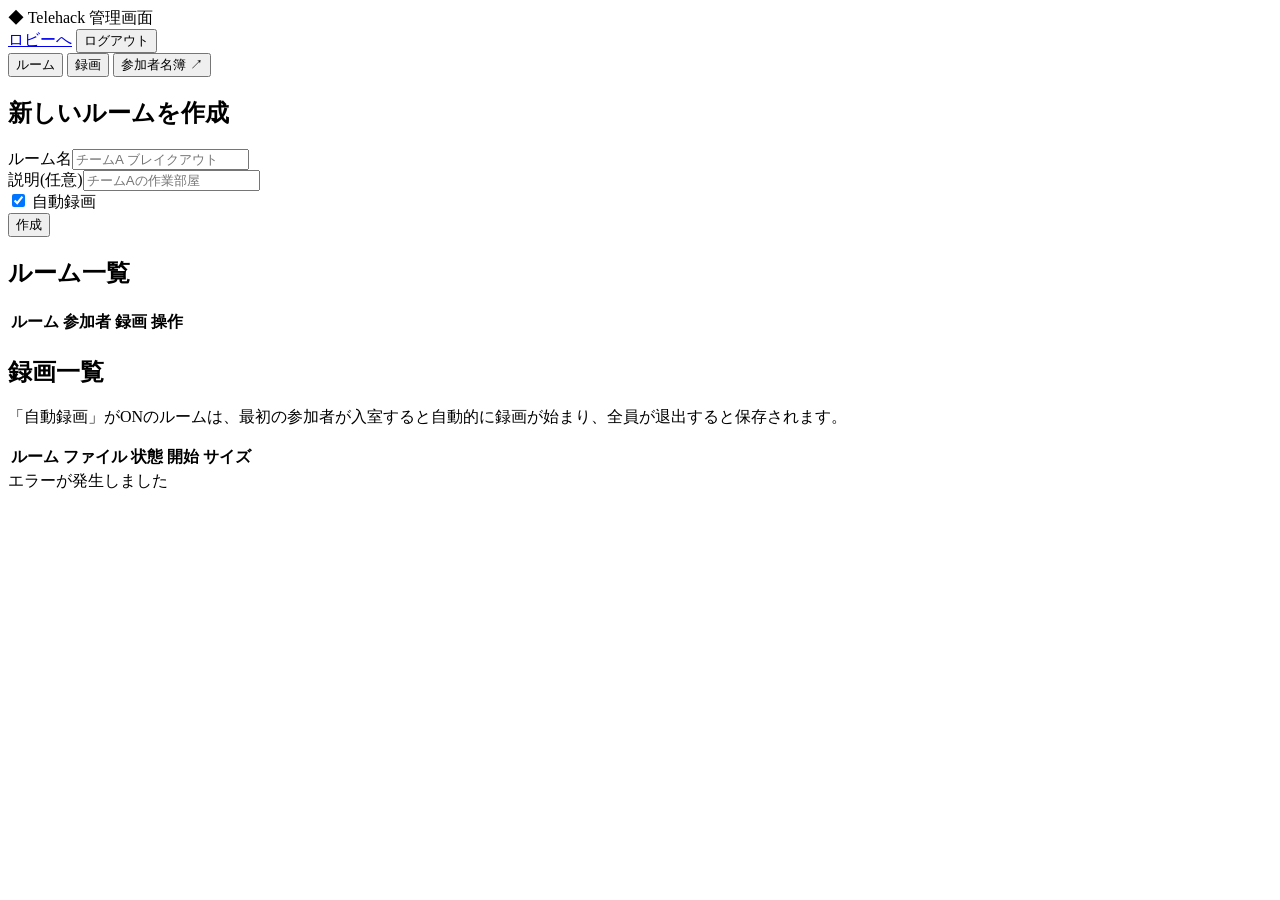
==== server/static/admin.html @ d6a229aa "Initial release: hackathon operations system - Passwordless auth: roster-checked one-time login URLs" ====
<!DOCTYPE html>
<html lang="ja">
<head>
  <meta charset="utf-8">
  <meta name="viewport" content="width=device-width, initial-scale=1">
  <title>Telehack — 管理画面</title>
  <link rel="stylesheet" href="/style.css">
</head>
<body>
  <div class="topbar">
    <div class="brand"><span class="logo">◆</span> Telehack 管理画面</div>
    <div class="right">
      <a href="/lobby.html">ロビーへ</a>
      <button class="secondary small" onclick="logout()">ログアウト</button>
    </div>
  </div>
  <div class="container">
    <div class="tabs">
      <button class="active" data-tab="rooms">ルーム</button>
      <button data-tab="recordings">録画</button>
      <a href="/roster.html"><button type="button">参加者名簿 ↗</button></a>
    </div>

    <!-- ルーム -->
    <div class="tabpane active" id="pane-rooms">
      <h2>新しいルームを作成</h2>
      <div class="row">
        <div><label>ルーム名</label><input type="text" id="roomTitle" placeholder="チームA ブレイクアウト"></div>
        <div><label>説明(任意)</label><input type="text" id="roomDesc" placeholder="チームAの作業部屋"></div>
        <div style="flex:0;min-width:auto;white-space:nowrap">
          <label><input type="checkbox" id="roomAutoRec" checked> 自動録画</label>
        </div>
        <div style="flex:0;min-width:auto"><button onclick="createRoom()">作成</button></div>
      </div>
      <h2>ルーム一覧</h2>
      <table>
        <thead><tr><th>ルーム</th><th>参加者</th><th>録画</th><th>操作</th></tr></thead>
        <tbody id="roomList"></tbody>
      </table>
    </div>

    <!-- 録画 -->
    <div class="tabpane" id="pane-recordings">
      <h2>録画一覧</h2>
      <p class="sub">「自動録画」がONのルームは、最初の参加者が入室すると自動的に録画が始まり、全員が退出すると保存されます。</p>
      <table>
        <thead><tr><th>ルーム</th><th>ファイル</th><th>状態</th><th>開始</th><th>サイズ</th><th></th></tr></thead>
        <tbody id="recList"></tbody>
      </table>
    </div>
    <div class="msg" id="msg"></div>
  </div>

  <script>
    const msg = document.getElementById('msg');
    function flash(text, ok = true) {
      msg.className = ok ? 'msg ok' : 'msg err';
      msg.textContent = text;
      setTimeout(() => msg.className = 'msg', 4000);
    }
    async function api(path, opts = {}) {
      const res = await fetch(path, opts);
      if (res.status === 401) { location.href = '/'; throw new Error('unauthorized'); }
      if (res.status === 403) { location.href = '/lobby.html'; throw new Error('forbidden'); }
      const data = await res.json().catch(() => ({}));
      if (!res.ok) { flash(data.detail || 'エラーが発生しました', false); throw new Error(data.detail); }
      return data;
    }
    async function post(path, body) {
      return api(path, {method: 'POST', headers: {'Content-Type': 'application/json'},
        body: body ? JSON.stringify(body) : undefined});
    }
    async function logout() { await fetch('/api/logout', {method: 'POST'}); location.href = '/'; }
    const esc = s => { const d = document.createElement('span'); d.textContent = s ?? ''; return d.innerHTML.replace(/"/g, '&quot;').replace(/'/g, '&#39;'); };
    const fmtTime = t => t ? new Date(t * 1000).toLocaleString('ja-JP') : '';

    // タブ切替
    document.querySelectorAll('.tabs button[data-tab]').forEach(b => b.onclick = () => {
      document.querySelectorAll('.tabs button[data-tab]').forEach(x => x.classList.remove('active'));
      document.querySelectorAll('.tabpane').forEach(x => x.classList.remove('active'));
      b.classList.add('active');
      document.getElementById('pane-' + b.dataset.tab).classList.add('active');
    });

    // --- ルーム ---
    async function loadRooms() {
      const rooms = await api('/api/rooms');
      document.getElementById('roomList').innerHTML = rooms.map(r => `
        <tr>
          <td><b>${esc(r.title)}</b><br><span style="color:var(--muted);font-size:.8rem">${esc(r.name)}</span></td>
          <td>${r.participants}人 ${r.participants > 0 ? '<span class="badge live">LIVE</span>' : ''}</td>
          <td>${r.recording ? '<span class="badge rec">REC</span>' : (r.auto_record ? '<span style="color:var(--muted);font-size:.8rem">自動</span>' : '<span style="color:var(--muted);font-size:.8rem">手動</span>')}</td>
          <td style="white-space:nowrap">
            ${r.recording
              ? `<button class="small danger" onclick="recStop('${r.name}')">録画停止</button>`
              : `<button class="small" onclick="recStart('${r.name}')">録画開始</button>`}
            <button class="small secondary" onclick="delRoom('${r.name}', '${esc(r.title)}')">削除</button>
          </td>
        </tr>`).join('');
    }
    async function createRoom() {
      const title = document.getElementById('roomTitle').value.trim();
      if (!title) return flash('ルーム名を入力してください', false);
      await post('/api/admin/rooms', {
        title,
        description: document.getElementById('roomDesc').value.trim(),
        auto_record: document.getElementById('roomAutoRec').checked,
      });
      document.getElementById('roomTitle').value = '';
      document.getElementById('roomDesc').value = '';
      flash('ルームを作成しました');
      loadRooms();
    }
    async function delRoom(name, title) {
      if (!confirm(`ルーム「${title}」を削除しますか?`)) return;
      await api(`/api/admin/rooms/${encodeURIComponent(name)}`, {method: 'DELETE'});
      flash('削除しました'); loadRooms();
    }
    async function recStart(name) { await post(`/api/admin/rooms/${encodeURIComponent(name)}/record/start`); flash('録画を開始しました'); loadRooms(); loadRecordings(); }
    async function recStop(name) { await post(`/api/admin/rooms/${encodeURIComponent(name)}/record/stop`); flash('録画を停止しました'); loadRooms(); loadRecordings(); }

    // --- 録画 ---
    const statusLabel = {recording: '<span class="badge rec">録画中</span>', done: '完了', failed: '<span style="color:var(--danger)">失敗</span>'};
    async function loadRecordings() {
      const recs = await api('/api/admin/recordings');
      document.getElementById('recList').innerHTML = recs.map(r => `
        <tr>
          <td>${esc(r.room_name)}</td>
          <td style="font-size:.8rem">${esc(r.filename)}</td>
          <td>${statusLabel[r.status] || esc(r.status)}</td>
          <td style="font-size:.8rem">${fmtTime(r.started_at)}</td>
          <td>${r.size_mb != null ? r.size_mb + ' MB' : '—'}</td>
          <td>${r.size_mb != null && r.download_url ? `<a href="${r.download_url}"><button class="small">⬇ ダウンロード</button></a>` : '<span style="color:var(--muted);font-size:.8rem">ファイル待ち</span>'}</td>
        </tr>`).join('');
    }

    function loadAll() { loadRooms(); loadRecordings(); }
    loadAll();
    setInterval(loadAll, 10000);
  </script>
</body>
</html>
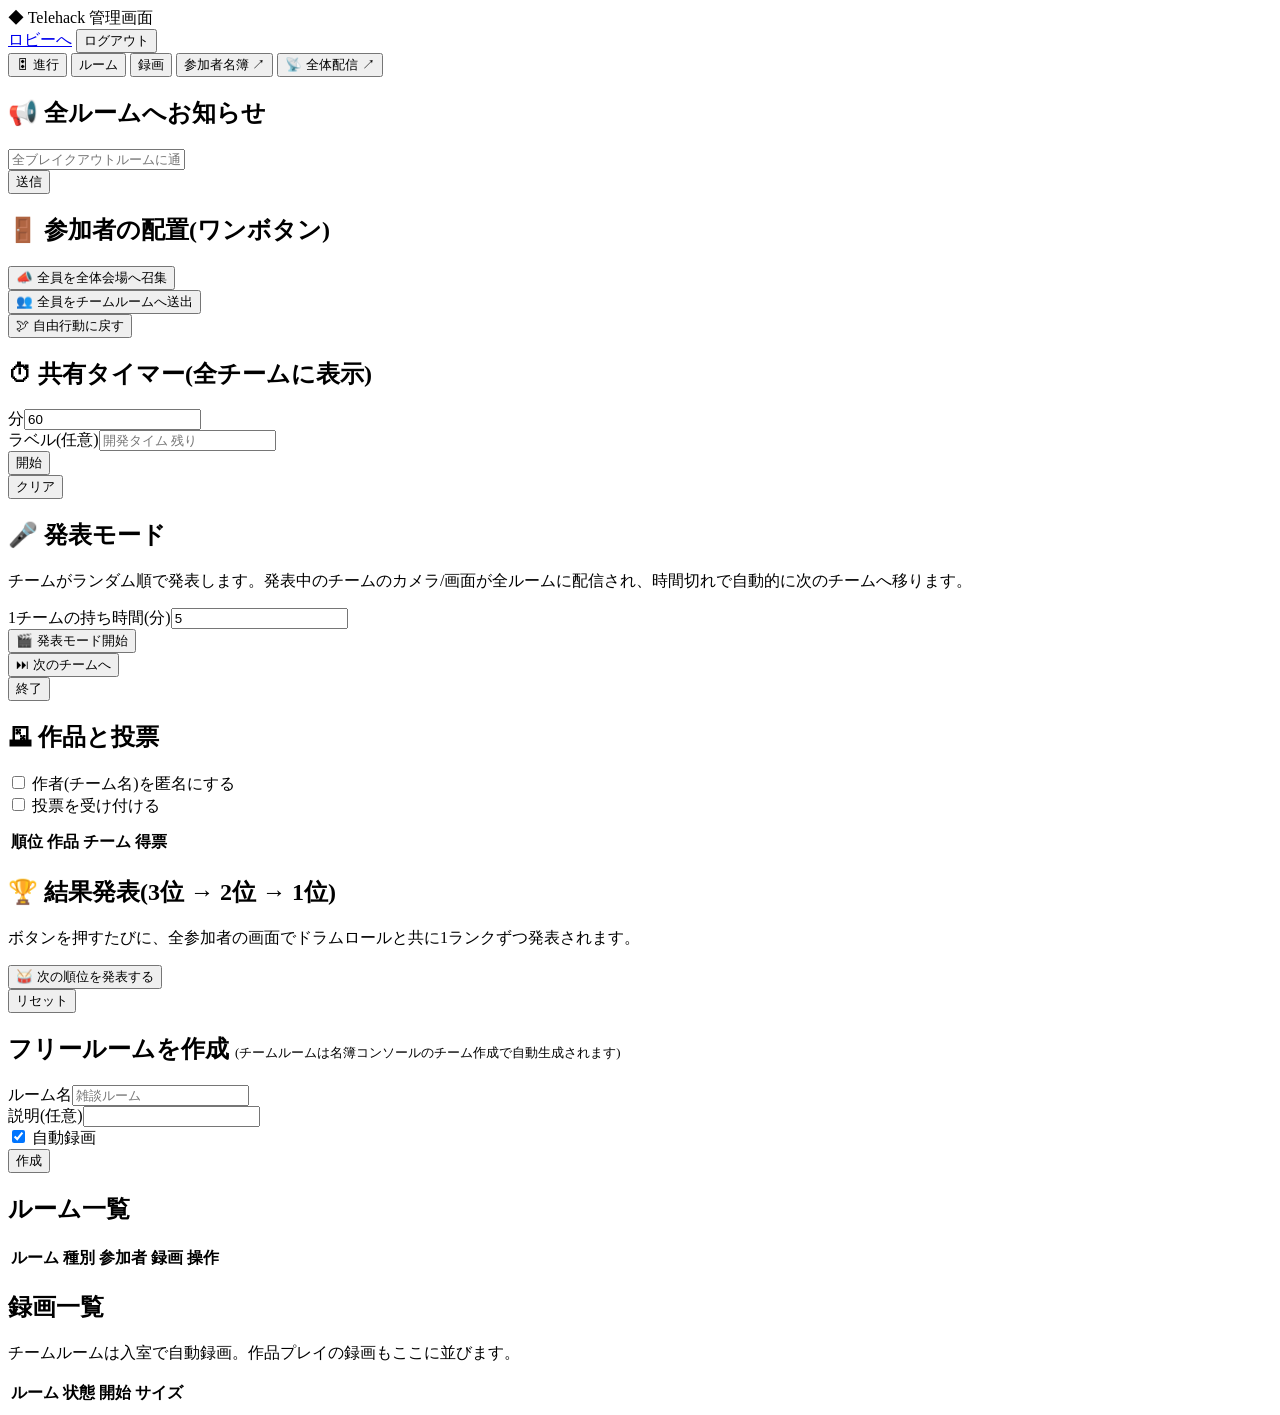
==== commit addd08fd: "Add hackathon events, teams, organizer controls, works gallery, voting & awards - Hackathon-scoped r" ====
--- a/server/static/admin.html
+++ b/server/static/admin.html
@@ -5,28 +5,86 @@
   <meta name="viewport" content="width=device-width, initial-scale=1">
   <title>Telehack — 管理画面</title>
   <link rel="stylesheet" href="/style.css">
+  <script src="/common.js"></script>
 </head>
 <body>
   <div class="topbar">
-    <div class="brand"><span class="logo">◆</span> Telehack 管理画面</div>
+    <div class="brand"><span class="logo">◆</span> Telehack 管理画面 <span id="hackName" style="color:var(--muted);font-weight:normal;font-size:.9rem"></span></div>
     <div class="right">
       <a href="/lobby.html">ロビーへ</a>
       <button class="secondary small" onclick="logout()">ログアウト</button>
     </div>
   </div>
-  <div class="container">
+  <div class="container" style="max-width:1000px">
     <div class="tabs">
-      <button class="active" data-tab="rooms">ルーム</button>
+      <button class="active" data-tab="control">🎛 進行</button>
+      <button data-tab="rooms">ルーム</button>
       <button data-tab="recordings">録画</button>
       <a href="/roster.html"><button type="button">参加者名簿 ↗</button></a>
-    </div>
-
-    <!-- ルーム -->
-    <div class="tabpane active" id="pane-rooms">
-      <h2>新しいルームを作成</h2>
-      <div class="row">
-        <div><label>ルーム名</label><input type="text" id="roomTitle" placeholder="チームA ブレイクアウト"></div>
-        <div><label>説明(任意)</label><input type="text" id="roomDesc" placeholder="チームAの作業部屋"></div>
+      <a href="/stage.html"><button type="button">📡 全体配信 ↗</button></a>
+    </div>
+
+    <!-- ============ 進行 ============ -->
+    <div class="tabpane active" id="pane-control">
+
+      <h2>📢 全ルームへお知らせ</h2>
+      <div class="row">
+        <div><input type="text" id="announceText" placeholder="全ブレイクアウトルームに通知するメッセージ"></div>
+        <div style="flex:0;min-width:auto"><button onclick="announce()">送信</button></div>
+      </div>
+
+      <h2>🚪 参加者の配置(ワンボタン)</h2>
+      <div class="row" style="align-items:center">
+        <div style="flex:0;min-width:auto"><button id="plHall" onclick="setPlacement('hall')">📣 全員を全体会場へ召集</button></div>
+        <div style="flex:0;min-width:auto"><button id="plTeams" onclick="setPlacement('teams')">👥 全員をチームルームへ送出</button></div>
+        <div style="flex:0;min-width:auto"><button id="plFree" class="secondary" onclick="setPlacement('free')">🕊 自由行動に戻す</button></div>
+        <div style="flex:0;min-width:auto"><span class="sub" id="plStatus"></span></div>
+      </div>
+
+      <h2>⏱ 共有タイマー(全チームに表示)</h2>
+      <div class="row">
+        <div style="flex:0;min-width:120px"><label>分</label><input type="text" id="timerMin" value="60"></div>
+        <div><label>ラベル(任意)</label><input type="text" id="timerLabel" placeholder="開発タイム 残り"></div>
+        <div style="flex:0;min-width:auto"><button onclick="setTimer()">開始</button></div>
+        <div style="flex:0;min-width:auto"><button class="secondary" onclick="clearTimer()">クリア</button></div>
+        <div style="flex:0;min-width:auto"><span class="timerchip" id="timerNow" style="display:none"></span></div>
+      </div>
+
+      <h2>🎤 発表モード</h2>
+      <p class="sub">チームがランダム順で発表します。発表中のチームのカメラ/画面が全ルームに配信され、時間切れで自動的に次のチームへ移ります。</p>
+      <div class="row">
+        <div style="flex:0;min-width:140px"><label>1チームの持ち時間(分)</label><input type="text" id="presMin" value="5"></div>
+        <div style="flex:0;min-width:auto"><button onclick="presStart()">🎬 発表モード開始</button></div>
+        <div style="flex:0;min-width:auto"><button class="secondary" onclick="presNext()">⏭ 次のチームへ</button></div>
+        <div style="flex:0;min-width:auto"><button class="danger" onclick="presStop()">終了</button></div>
+      </div>
+      <p id="presStatus" class="sub" style="margin-top:10px"></p>
+
+      <h2>🗳 作品と投票</h2>
+      <div class="row" style="align-items:center">
+        <div style="flex:0;min-width:auto"><label style="margin:0"><input type="checkbox" id="anonChk"> 作者(チーム名)を匿名にする</label></div>
+        <div style="flex:0;min-width:auto"><label style="margin:0"><input type="checkbox" id="voteChk"> 投票を受け付ける</label></div>
+      </div>
+      <table style="margin-top:12px">
+        <thead><tr><th>順位</th><th>作品</th><th>チーム</th><th>得票</th></tr></thead>
+        <tbody id="workList"></tbody>
+      </table>
+
+      <h2>🏆 結果発表(3位 → 2位 → 1位)</h2>
+      <p class="sub">ボタンを押すたびに、全参加者の画面でドラムロールと共に1ランクずつ発表されます。</p>
+      <div class="row">
+        <div style="flex:0;min-width:auto"><button onclick="revealNext()">🥁 次の順位を発表する</button></div>
+        <div style="flex:0;min-width:auto"><button class="secondary" onclick="revealReset()">リセット</button></div>
+        <div style="flex:0;min-width:auto"><span class="sub" id="revealStatus"></span></div>
+      </div>
+    </div>
+
+    <!-- ============ ルーム ============ -->
+    <div class="tabpane" id="pane-rooms">
+      <h2>フリールームを作成 <span style="font-weight:normal;color:var(--muted);font-size:.8rem">(チームルームは名簿コンソールのチーム作成で自動生成されます)</span></h2>
+      <div class="row">
+        <div><label>ルーム名</label><input type="text" id="roomTitle" placeholder="雑談ルーム"></div>
+        <div><label>説明(任意)</label><input type="text" id="roomDesc"></div>
         <div style="flex:0;min-width:auto;white-space:nowrap">
           <label><input type="checkbox" id="roomAutoRec" checked> 自動録画</label>
         </div>
@@ -34,17 +92,17 @@
       </div>
       <h2>ルーム一覧</h2>
       <table>
-        <thead><tr><th>ルーム</th><th>参加者</th><th>録画</th><th>操作</th></tr></thead>
+        <thead><tr><th>ルーム</th><th>種別</th><th>参加者</th><th>録画</th><th>操作</th></tr></thead>
         <tbody id="roomList"></tbody>
       </table>
     </div>
 
-    <!-- 録画 -->
+    <!-- ============ 録画 ============ -->
     <div class="tabpane" id="pane-recordings">
       <h2>録画一覧</h2>
-      <p class="sub">「自動録画」がONのルームは、最初の参加者が入室すると自動的に録画が始まり、全員が退出すると保存されます。</p>
+      <p class="sub">チームルームは入室で自動録画。作品プレイの録画もここに並びます。</p>
       <table>
-        <thead><tr><th>ルーム</th><th>ファイル</th><th>状態</th><th>開始</th><th>サイズ</th><th></th></tr></thead>
+        <thead><tr><th>ルーム</th><th>状態</th><th>開始</th><th>サイズ</th><th></th></tr></thead>
         <tbody id="recList"></tbody>
       </table>
     </div>
@@ -58,23 +116,9 @@
       msg.textContent = text;
       setTimeout(() => msg.className = 'msg', 4000);
     }
-    async function api(path, opts = {}) {
-      const res = await fetch(path, opts);
-      if (res.status === 401) { location.href = '/'; throw new Error('unauthorized'); }
-      if (res.status === 403) { location.href = '/lobby.html'; throw new Error('forbidden'); }
-      const data = await res.json().catch(() => ({}));
-      if (!res.ok) { flash(data.detail || 'エラーが発生しました', false); throw new Error(data.detail); }
-      return data;
-    }
-    async function post(path, body) {
-      return api(path, {method: 'POST', headers: {'Content-Type': 'application/json'},
-        body: body ? JSON.stringify(body) : undefined});
-    }
-    async function logout() { await fetch('/api/logout', {method: 'POST'}); location.href = '/'; }
-    const esc = s => { const d = document.createElement('span'); d.textContent = s ?? ''; return d.innerHTML.replace(/"/g, '&quot;').replace(/'/g, '&#39;'); };
-    const fmtTime = t => t ? new Date(t * 1000).toLocaleString('ja-JP') : '';
-
-    // タブ切替
+    async function call(fn) { try { return await fn(); } catch (e) { flash(e.detail || 'エラー', false); throw e; } }
+    const fmtTime = t => t ? new Date(t * 1000).toLocaleString('ja-JP', {month:'numeric', day:'numeric', hour:'2-digit', minute:'2-digit'}) : '—';
+
     document.querySelectorAll('.tabs button[data-tab]').forEach(b => b.onclick = () => {
       document.querySelectorAll('.tabs button[data-tab]').forEach(x => x.classList.remove('active'));
       document.querySelectorAll('.tabpane').forEach(x => x.classList.remove('active'));
@@ -82,42 +126,143 @@
       document.getElementById('pane-' + b.dataset.tab).classList.add('active');
     });
 
+    let state = null;
+
+    // --- 進行 ---
+    async function announce() {
+      const text = document.getElementById('announceText').value.trim();
+      if (!text) return flash('メッセージを入力してください', false);
+      await call(() => jpost('/api/admin/announce', {text}));
+      document.getElementById('announceText').value = '';
+      flash('全ルームに通知しました');
+    }
+    async function setPlacement(mode) {
+      await call(() => jpost('/api/admin/placement', {mode}));
+      flash(mode === 'hall' ? '全員を全体会場へ召集しました' : mode === 'teams' ? '全員をチームルームへ送り出しました' : '自由行動に戻しました');
+      loadState();
+    }
+    async function setTimer() {
+      const min = parseFloat(document.getElementById('timerMin').value);
+      if (!min || min <= 0) return flash('分数を入力してください', false);
+      await call(() => jpost('/api/admin/timer', {seconds: Math.round(min * 60), label: document.getElementById('timerLabel').value.trim()}));
+      flash('タイマーを開始しました'); loadState();
+    }
+    async function clearTimer() {
+      await call(() => api('/api/admin/timer', {method: 'DELETE'}));
+      flash('タイマーをクリアしました'); loadState();
+    }
+    async function presStart() {
+      const min = parseFloat(document.getElementById('presMin').value);
+      if (!min || min <= 0) return flash('持ち時間を入力してください', false);
+      if (!confirm(`発表モードを開始しますか?各チーム ${min} 分、ランダム順です。`)) return;
+      await call(() => jpost('/api/admin/presentation/start', {seconds: Math.round(min * 60)}));
+      flash('発表モードを開始しました'); loadState();
+    }
+    async function presNext() { await call(() => jpost('/api/admin/presentation/next')); loadState(); }
+    async function presStop() { await call(() => jpost('/api/admin/presentation/stop')); flash('発表モードを終了しました'); loadState(); }
+
+    document.getElementById('anonChk').onchange = (e) => call(() => jpost('/api/admin/works-settings', {anonymous: e.target.checked})).then(() => flash('作者表示を更新しました'));
+    document.getElementById('voteChk').onchange = (e) => call(() => jpost('/api/admin/works-settings', {voting_open: e.target.checked})).then(() => flash(e.target.checked ? '投票を開始しました(全ルームに通知済み)' : '投票を締め切りました'));
+
+    async function revealNext() {
+      try {
+        const r = await jpost('/api/admin/reveal/next');
+        flash(`第${r.rank}位を発表しました🥁`);
+      } catch (e) { flash(e.detail || 'エラー', false); }
+      loadState(); loadWorks();
+    }
+    async function revealReset() { await call(() => jpost('/api/admin/reveal/reset')); flash('結果発表をリセットしました'); loadState(); }
+
+    async function loadState() {
+      state = await api('/api/state');
+      document.getElementById('hackName').textContent = '— ' + state.hackathon.name;
+      // 配置
+      const pl = state.placement;
+      document.getElementById('plStatus').textContent =
+        pl === 'hall' ? '現在: 全体会場へ召集中' : pl === 'teams' ? '現在: チームルームへ送出中' : '現在: 自由行動';
+      // 作品設定
+      if (document.activeElement?.type !== 'checkbox') {
+        document.getElementById('anonChk').checked = state.hackathon.works_anonymous;
+        document.getElementById('voteChk').checked = state.hackathon.voting_open;
+      }
+      // 発表
+      const ps = document.getElementById('presStatus');
+      if (state.presentation) {
+        const p = state.presentation;
+        const remain = p.end_at - Math.floor(Date.now() / 1000);
+        ps.innerHTML = `発表中: <b>${esc(p.current_team_name || '?')}</b> (${p.index + 1}/${p.order.length}) 残り ${fmtCountdown(remain)}<br>順番: ` +
+          p.order.map((t, i) => (i === p.index ? `<b>${esc(t.name)}</b>` : esc(t.name))).join(' → ');
+      } else ps.textContent = '発表モードは停止中です。';
+      // 結果
+      const rv = state.reveal;
+      document.getElementById('revealStatus').textContent =
+        rv.total === 0 && rv.stage === 0 ? '' :
+        rv.stage === 0 ? '未発表' :
+        rv.stage >= rv.total ? '全順位発表済み' : `${rv.items.map(i => `第${i.rank}位`).join('・')} まで発表済み`;
+      renderTimerNow();
+    }
+    function renderTimerNow() {
+      const chip = document.getElementById('timerNow');
+      if (state && state.timer) {
+        const remain = state.timer.end_at - Math.floor(Date.now() / 1000);
+        if (remain > 0) {
+          chip.style.display = '';
+          chip.textContent = '⏱ ' + (state.timer.label ? state.timer.label + ' ' : '') + fmtCountdown(remain);
+          return;
+        }
+      }
+      chip.style.display = 'none';
+    }
+    setInterval(() => { renderTimerNow(); if (state?.presentation) loadState(); }, 1000);
+
+    async function loadWorks() {
+      const works = await api('/api/admin/works');
+      document.getElementById('workList').innerHTML = works.map((w, i) => `
+        <tr>
+          <td>${i + 1}</td>
+          <td><b>${esc(w.title)}</b><br><span style="color:var(--muted);font-size:.78rem">${esc(w.url)}</span></td>
+          <td>${esc(w.team_name || '?')}</td>
+          <td>${w.votes}票</td>
+        </tr>`).join('') || '<tr><td colspan="4" style="color:var(--muted)">まだ作品がありません</td></tr>';
+    }
+
     // --- ルーム ---
+    const kindLabel = {hall: '全体会場', team: 'チーム', free: 'フリー', play: 'プレイ'};
     async function loadRooms() {
       const rooms = await api('/api/rooms');
       document.getElementById('roomList').innerHTML = rooms.map(r => `
         <tr>
           <td><b>${esc(r.title)}</b><br><span style="color:var(--muted);font-size:.8rem">${esc(r.name)}</span></td>
+          <td>${kindLabel[r.kind] || r.kind}</td>
           <td>${r.participants}人 ${r.participants > 0 ? '<span class="badge live">LIVE</span>' : ''}</td>
           <td>${r.recording ? '<span class="badge rec">REC</span>' : (r.auto_record ? '<span style="color:var(--muted);font-size:.8rem">自動</span>' : '<span style="color:var(--muted);font-size:.8rem">手動</span>')}</td>
           <td style="white-space:nowrap">
             ${r.recording
               ? `<button class="small danger" onclick="recStop('${r.name}')">録画停止</button>`
               : `<button class="small" onclick="recStart('${r.name}')">録画開始</button>`}
-            <button class="small secondary" onclick="delRoom('${r.name}', '${esc(r.title)}')">削除</button>
+            ${r.kind === 'free' ? `<button class="small secondary" onclick="delRoom('${r.name}', '${esc(r.title)}')">削除</button>` : ''}
           </td>
         </tr>`).join('');
     }
     async function createRoom() {
       const title = document.getElementById('roomTitle').value.trim();
       if (!title) return flash('ルーム名を入力してください', false);
-      await post('/api/admin/rooms', {
+      await call(() => jpost('/api/admin/rooms', {
         title,
         description: document.getElementById('roomDesc').value.trim(),
         auto_record: document.getElementById('roomAutoRec').checked,
-      });
+      }));
       document.getElementById('roomTitle').value = '';
       document.getElementById('roomDesc').value = '';
-      flash('ルームを作成しました');
-      loadRooms();
+      flash('ルームを作成しました'); loadRooms();
     }
     async function delRoom(name, title) {
       if (!confirm(`ルーム「${title}」を削除しますか?`)) return;
-      await api(`/api/admin/rooms/${encodeURIComponent(name)}`, {method: 'DELETE'});
+      await call(() => api(`/api/admin/rooms/${encodeURIComponent(name)}`, {method: 'DELETE'}));
       flash('削除しました'); loadRooms();
     }
-    async function recStart(name) { await post(`/api/admin/rooms/${encodeURIComponent(name)}/record/start`); flash('録画を開始しました'); loadRooms(); loadRecordings(); }
-    async function recStop(name) { await post(`/api/admin/rooms/${encodeURIComponent(name)}/record/stop`); flash('録画を停止しました'); loadRooms(); loadRecordings(); }
+    async function recStart(name) { await call(() => jpost(`/api/admin/rooms/${encodeURIComponent(name)}/record/start`)); flash('録画を開始しました'); loadRooms(); loadRecordings(); }
+    async function recStop(name) { await call(() => jpost(`/api/admin/rooms/${encodeURIComponent(name)}/record/stop`)); flash('録画を停止しました'); loadRooms(); loadRecordings(); }
 
     // --- 録画 ---
     const statusLabel = {recording: '<span class="badge rec">録画中</span>', done: '完了', failed: '<span style="color:var(--danger)">失敗</span>'};
@@ -125,8 +270,7 @@
       const recs = await api('/api/admin/recordings');
       document.getElementById('recList').innerHTML = recs.map(r => `
         <tr>
-          <td>${esc(r.room_name)}</td>
-          <td style="font-size:.8rem">${esc(r.filename)}</td>
+          <td><b>${esc(r.room_title || r.room_name)}</b><br><span style="color:var(--muted);font-size:.75rem">${esc(r.filename)}</span></td>
           <td>${statusLabel[r.status] || esc(r.status)}</td>
           <td style="font-size:.8rem">${fmtTime(r.started_at)}</td>
           <td>${r.size_mb != null ? r.size_mb + ' MB' : '—'}</td>
@@ -134,7 +278,7 @@
         </tr>`).join('');
     }
 
-    function loadAll() { loadRooms(); loadRecordings(); }
+    function loadAll() { loadState(); loadWorks(); loadRooms(); loadRecordings(); }
     loadAll();
     setInterval(loadAll, 10000);
   </script>
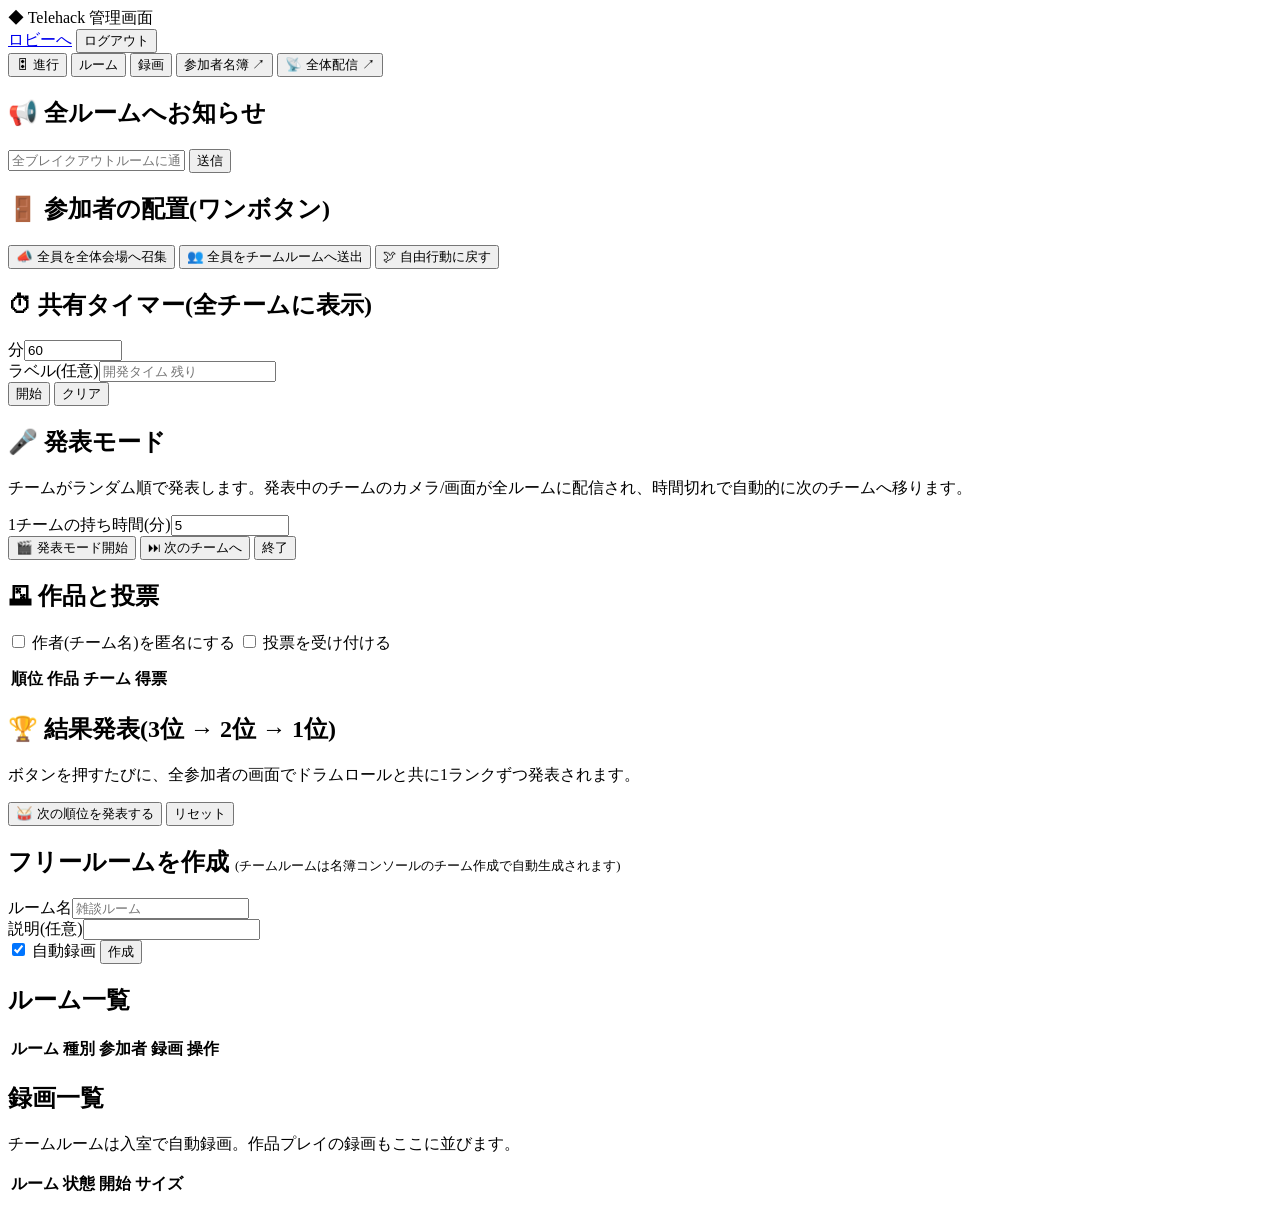
==== commit 405b61ed: "Fix Japanese button-wrap layout bug; add E2E suite and participant simulator - Buttons wrapped one c" ====
--- a/server/static/admin.html
+++ b/server/static/admin.html
@@ -28,42 +28,42 @@
     <div class="tabpane active" id="pane-control">
 
       <h2>📢 全ルームへお知らせ</h2>
-      <div class="row">
-        <div><input type="text" id="announceText" placeholder="全ブレイクアウトルームに通知するメッセージ"></div>
-        <div style="flex:0;min-width:auto"><button onclick="announce()">送信</button></div>
+      <div class="ctlrow">
+        <input type="text" id="announceText" class="grow" placeholder="全ブレイクアウトルームに通知するメッセージ">
+        <button onclick="announce()">送信</button>
       </div>
 
       <h2>🚪 参加者の配置(ワンボタン)</h2>
-      <div class="row" style="align-items:center">
-        <div style="flex:0;min-width:auto"><button id="plHall" onclick="setPlacement('hall')">📣 全員を全体会場へ召集</button></div>
-        <div style="flex:0;min-width:auto"><button id="plTeams" onclick="setPlacement('teams')">👥 全員をチームルームへ送出</button></div>
-        <div style="flex:0;min-width:auto"><button id="plFree" class="secondary" onclick="setPlacement('free')">🕊 自由行動に戻す</button></div>
-        <div style="flex:0;min-width:auto"><span class="sub" id="plStatus"></span></div>
+      <div class="ctlrow">
+        <button onclick="setPlacement('hall')">📣 全員を全体会場へ召集</button>
+        <button onclick="setPlacement('teams')">👥 全員をチームルームへ送出</button>
+        <button class="secondary" onclick="setPlacement('free')">🕊 自由行動に戻す</button>
+        <span class="sub" id="plStatus"></span>
       </div>
 
       <h2>⏱ 共有タイマー(全チームに表示)</h2>
-      <div class="row">
-        <div style="flex:0;min-width:120px"><label>分</label><input type="text" id="timerMin" value="60"></div>
-        <div><label>ラベル(任意)</label><input type="text" id="timerLabel" placeholder="開発タイム 残り"></div>
-        <div style="flex:0;min-width:auto"><button onclick="setTimer()">開始</button></div>
-        <div style="flex:0;min-width:auto"><button class="secondary" onclick="clearTimer()">クリア</button></div>
-        <div style="flex:0;min-width:auto"><span class="timerchip" id="timerNow" style="display:none"></span></div>
+      <div class="ctlrow">
+        <div class="field"><label>分</label><input type="text" id="timerMin" value="60" style="width:90px"></div>
+        <div class="field grow"><label>ラベル(任意)</label><input type="text" id="timerLabel" placeholder="開発タイム 残り"></div>
+        <button onclick="setTimer()">開始</button>
+        <button class="secondary" onclick="clearTimer()">クリア</button>
+        <span class="timerchip" id="timerNow" style="display:none"></span>
       </div>
 
       <h2>🎤 発表モード</h2>
       <p class="sub">チームがランダム順で発表します。発表中のチームのカメラ/画面が全ルームに配信され、時間切れで自動的に次のチームへ移ります。</p>
-      <div class="row">
-        <div style="flex:0;min-width:140px"><label>1チームの持ち時間(分)</label><input type="text" id="presMin" value="5"></div>
-        <div style="flex:0;min-width:auto"><button onclick="presStart()">🎬 発表モード開始</button></div>
-        <div style="flex:0;min-width:auto"><button class="secondary" onclick="presNext()">⏭ 次のチームへ</button></div>
-        <div style="flex:0;min-width:auto"><button class="danger" onclick="presStop()">終了</button></div>
+      <div class="ctlrow">
+        <div class="field"><label>1チームの持ち時間(分)</label><input type="text" id="presMin" value="5" style="width:110px"></div>
+        <button onclick="presStart()">🎬 発表モード開始</button>
+        <button class="secondary" onclick="presNext()">⏭ 次のチームへ</button>
+        <button class="danger" onclick="presStop()">終了</button>
       </div>
       <p id="presStatus" class="sub" style="margin-top:10px"></p>
 
       <h2>🗳 作品と投票</h2>
-      <div class="row" style="align-items:center">
-        <div style="flex:0;min-width:auto"><label style="margin:0"><input type="checkbox" id="anonChk"> 作者(チーム名)を匿名にする</label></div>
-        <div style="flex:0;min-width:auto"><label style="margin:0"><input type="checkbox" id="voteChk"> 投票を受け付ける</label></div>
+      <div class="ctlrow">
+        <label class="chk"><input type="checkbox" id="anonChk"> 作者(チーム名)を匿名にする</label>
+        <label class="chk"><input type="checkbox" id="voteChk"> 投票を受け付ける</label>
       </div>
       <table style="margin-top:12px">
         <thead><tr><th>順位</th><th>作品</th><th>チーム</th><th>得票</th></tr></thead>
@@ -72,23 +72,21 @@
 
       <h2>🏆 結果発表(3位 → 2位 → 1位)</h2>
       <p class="sub">ボタンを押すたびに、全参加者の画面でドラムロールと共に1ランクずつ発表されます。</p>
-      <div class="row">
-        <div style="flex:0;min-width:auto"><button onclick="revealNext()">🥁 次の順位を発表する</button></div>
-        <div style="flex:0;min-width:auto"><button class="secondary" onclick="revealReset()">リセット</button></div>
-        <div style="flex:0;min-width:auto"><span class="sub" id="revealStatus"></span></div>
+      <div class="ctlrow">
+        <button onclick="revealNext()">🥁 次の順位を発表する</button>
+        <button class="secondary" onclick="revealReset()">リセット</button>
+        <span class="sub" id="revealStatus"></span>
       </div>
     </div>
 
     <!-- ============ ルーム ============ -->
     <div class="tabpane" id="pane-rooms">
       <h2>フリールームを作成 <span style="font-weight:normal;color:var(--muted);font-size:.8rem">(チームルームは名簿コンソールのチーム作成で自動生成されます)</span></h2>
-      <div class="row">
-        <div><label>ルーム名</label><input type="text" id="roomTitle" placeholder="雑談ルーム"></div>
-        <div><label>説明(任意)</label><input type="text" id="roomDesc"></div>
-        <div style="flex:0;min-width:auto;white-space:nowrap">
-          <label><input type="checkbox" id="roomAutoRec" checked> 自動録画</label>
-        </div>
-        <div style="flex:0;min-width:auto"><button onclick="createRoom()">作成</button></div>
+      <div class="ctlrow">
+        <div class="field grow"><label>ルーム名</label><input type="text" id="roomTitle" placeholder="雑談ルーム"></div>
+        <div class="field grow"><label>説明(任意)</label><input type="text" id="roomDesc"></div>
+        <label class="chk"><input type="checkbox" id="roomAutoRec" checked> 自動録画</label>
+        <button onclick="createRoom()">作成</button>
       </div>
       <h2>ルーム一覧</h2>
       <table>
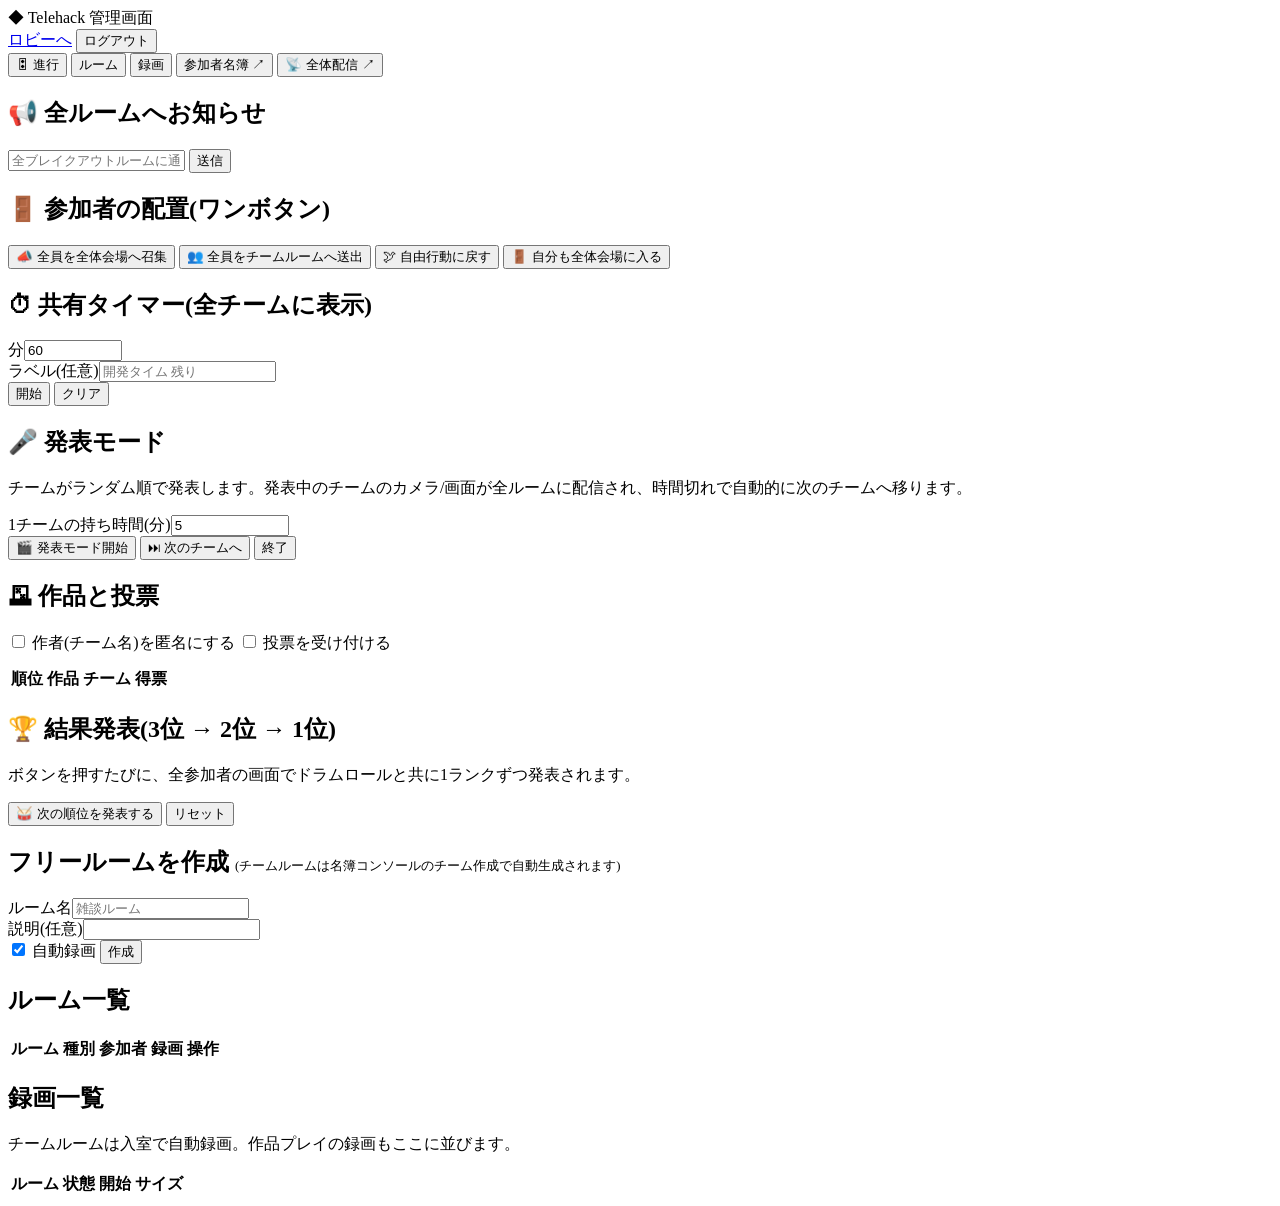
==== commit b983d8f4: "Add AI-face demo pipeline and full automated hackathon scenario - test/gen_faces.py: generate partic" ====
--- a/server/static/admin.html
+++ b/server/static/admin.html
@@ -38,6 +38,7 @@
         <button onclick="setPlacement('hall')">📣 全員を全体会場へ召集</button>
         <button onclick="setPlacement('teams')">👥 全員をチームルームへ送出</button>
         <button class="secondary" onclick="setPlacement('free')">🕊 自由行動に戻す</button>
+        <a id="hallLink" href="#"><button class="secondary">🚪 自分も全体会場に入る</button></a>
         <span class="sub" id="plStatus"></span>
       </div>
 
@@ -174,6 +175,7 @@
     async function loadState() {
       state = await api('/api/state');
       document.getElementById('hackName').textContent = '— ' + state.hackathon.name;
+      document.getElementById('hallLink').href = '/room.html?room=' + encodeURIComponent(state.hall_room);
       // 配置
       const pl = state.placement;
       document.getElementById('plStatus').textContent =
@@ -235,9 +237,10 @@
           <td>${r.participants}人 ${r.participants > 0 ? '<span class="badge live">LIVE</span>' : ''}</td>
           <td>${r.recording ? '<span class="badge rec">REC</span>' : (r.auto_record ? '<span style="color:var(--muted);font-size:.8rem">自動</span>' : '<span style="color:var(--muted);font-size:.8rem">手動</span>')}</td>
           <td style="white-space:nowrap">
+            <a href="/room.html?room=${encodeURIComponent(r.name)}"><button class="small">入室</button></a>
             ${r.recording
               ? `<button class="small danger" onclick="recStop('${r.name}')">録画停止</button>`
-              : `<button class="small" onclick="recStart('${r.name}')">録画開始</button>`}
+              : `<button class="small secondary" onclick="recStart('${r.name}')">録画開始</button>`}
             ${r.kind === 'free' ? `<button class="small secondary" onclick="delRoom('${r.name}', '${esc(r.title)}')">削除</button>` : ''}
           </td>
         </tr>`).join('');
